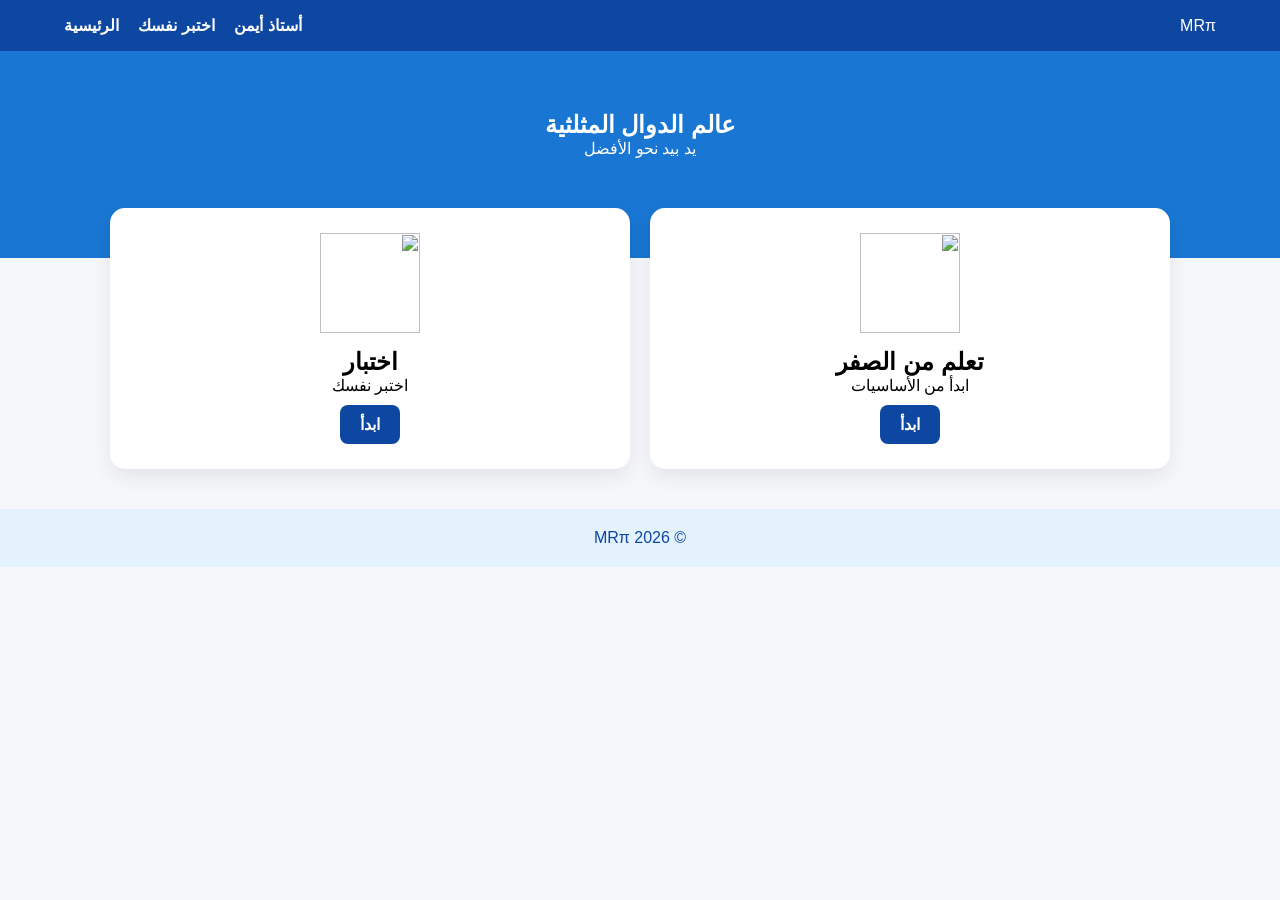
==== index.html @ 332c3191 "Add navigation links and update card images" ====
<!DOCTYPE html>
<html lang="ar" dir="rtl">
<head>
    <meta charset="UTF-8">
    <meta name="viewport" content="width=device-width, initial-scale=1.0">
    <title>MRπ - عالم الدوال المثلثية</title>
    <link rel="stylesheet" href="style.css">
</head>
<body>

<header>
    <div class="logo">MRπ</div>
    <nav>
        <a href="chat.html">أستاذ أيمن</a>
        <a href="test.html">اختبر نفسك</a>
        <a href="index.html">الرئيسية</a>
    </nav>
</header>

<section class="hero-section">
    <div>
        <h1>عالم الدوال المثلثية</h1>
        <p>يد بيد نحو الأفضل</p>
    </div>
</section>

<div class="cards-container">
    <div class="card">
        <img src="https://cdn-icons-png.flaticon.com/512/2436/2436636.png">
        <h2>تعلم من الصفر</h2>
        <p>ابدأ من الأساسيات</p>
        <a class="btn" href="learn.html">ابدأ</a>
    </div>

    <div class="card">
        <img src="https://cdn-icons-png.flaticon.com/512/3407/3407024.png">
        <h2>اختبار</h2>
        <p>اختبر نفسك</p>
        <a class="btn" href="test.html">ابدأ</a>
    </div>
</div>

<footer>
    <p>© 2026 MRπ</p>
</footer>

</body>
</html>
---- style.css ----
/* إعدادات الألوان المتناسقة */
:root {
    --blue-dark: #0d47a1;
    --blue-main: #1976d2;
    --blue-light: #f0f7ff;
    --white: #ffffff;
}

/* التنسيق الأساسي */
*, *::before, *::after {
    box-sizing: border-box;
    margin: 0;
    padding: 0;
}

body {
    font-family: sans-serif;
    background: #f5f7fa;
    direction: rtl;
    min-height: 100vh;
}

/* الهيدر وقائمة التنقل */
header { 
    background-color: var(--blue-dark); 
    color: white; 
    padding: 1rem 5%; 
    display: flex; 
    justify-content: space-between; 
    align-items: center; 
}

header nav a {
    color: white;
    text-decoration: none;
    margin-right: 15px;
    font-weight: bold;
}

/* الصفحة الرئيسية وإصلاح الصور */
.hero-section { 
    background-color: var(--blue-main); 
    color: white; 
    text-align: center; 
    padding: 60px 20px 100px; 
}

.cards-container { 
    display: grid; 
    grid-template-columns: repeat(auto-fit, minmax(250px, 1fr)); 
    gap: 20px; 
    max-width: 1100px; 
    margin: -50px auto 40px; 
    padding: 0 20px; 
}

.card { 
    background: var(--white); 
    border-radius: 15px; 
    padding: 25px; 
    text-align: center; 
    box-shadow: 0 8px 20px rgba(0,0,0,0.08); 
}

/* تحجيم الصور في الكروت */
.card img {
    width: 100px;
    height: 100px;
    object-fit: contain;
    margin-bottom: 15px;
}

.btn { 
    background-color: var(--blue-dark); 
    color: white; 
    padding: 10px 20px; 
    border-radius: 8px; 
    text-decoration: none; 
    display: inline-block; 
    margin-top: 10px; 
    font-weight: bold;
    border: none;
    cursor: pointer;
}

/* صفحة التعلم والمحاكي */
.main-container { max-width: 1100px; margin: 20px auto; padding: 0 15px; }

.visualizer-container { 
    background: var(--white); 
    padding: 20px; 
    border-radius: 15px; 
    box-shadow: 0 4px 15px rgba(0,0,0,0.1); 
    text-align: center; 
}

.coordinate-system { 
    width: 250px; 
    height: 250px; 
    border: 2px solid #333; 
    border-radius: 50%; 
    position: relative; 
    margin: 30px auto; 
}

.axis { position: absolute; background: #000; }
.x-axis { width: 100%; height: 2px; top: 50%; left: 0; }
.y-axis { width: 2px; height: 100%; left: 50%; top: 0; }

.vector { 
    width: 50%; 
    height: 4px; 
    background: #d32f2f; 
    position: absolute; 
    top: 50%; 
    left: 50%; 
    transform-origin: left center; 
    transform: translateY(-50%) rotate(0deg);
}

.slider-box { width: 80%; margin: 20px auto; }
input[type="range"] { width: 100%; cursor: pointer; }
.slider-labels { 
    display: flex; 
    justify-content: space-between; 
    direction: ltr; 
    margin-top: 10px; 
    font-size: 14px;
}

.label { position: absolute; font-weight: bold; color: var(--blue-dark); }
.p0 { right: -30px; top: 45%; }
.p90 { top: -25px; left: 45%; }
.p180 { left: -35px; top: 45%; }
.p270 { bottom: -25px; left: 45%; }

/* قوانين استخراج الدوال */
.math-relations { margin: 20px 0; }
.rel-card {
    background: white;
    margin-bottom: 10px;
    padding: 15px;
    border-radius: 10px;
    border-right: 8px solid;
    text-align: left;
    direction: ltr;
}
.blue-border { border-color: #1976d2; }
.orange-border { border-color: #f57c00; }
.purple-border { border-color: #8e24aa; }

.laws-grid { 
    display: grid; 
    grid-template-columns: repeat(auto-fit, minmax(140px, 1fr)); 
    gap: 10px; 
}
.law-card { padding: 15px; border-radius: 8px; color: white; text-align: center; }
.blue { background: #1976d2; } .orange { background: #f57c00; } .purple { background: #8e24aa; }
.red { background: #e53935; } .green { background: #43a047; } .teal { background: #00897b; }

/* الفوتر */
footer { text-align: center; padding: 20px; background: #e3f2fd; color: var(--blue-dark); margin-top: 30px; }
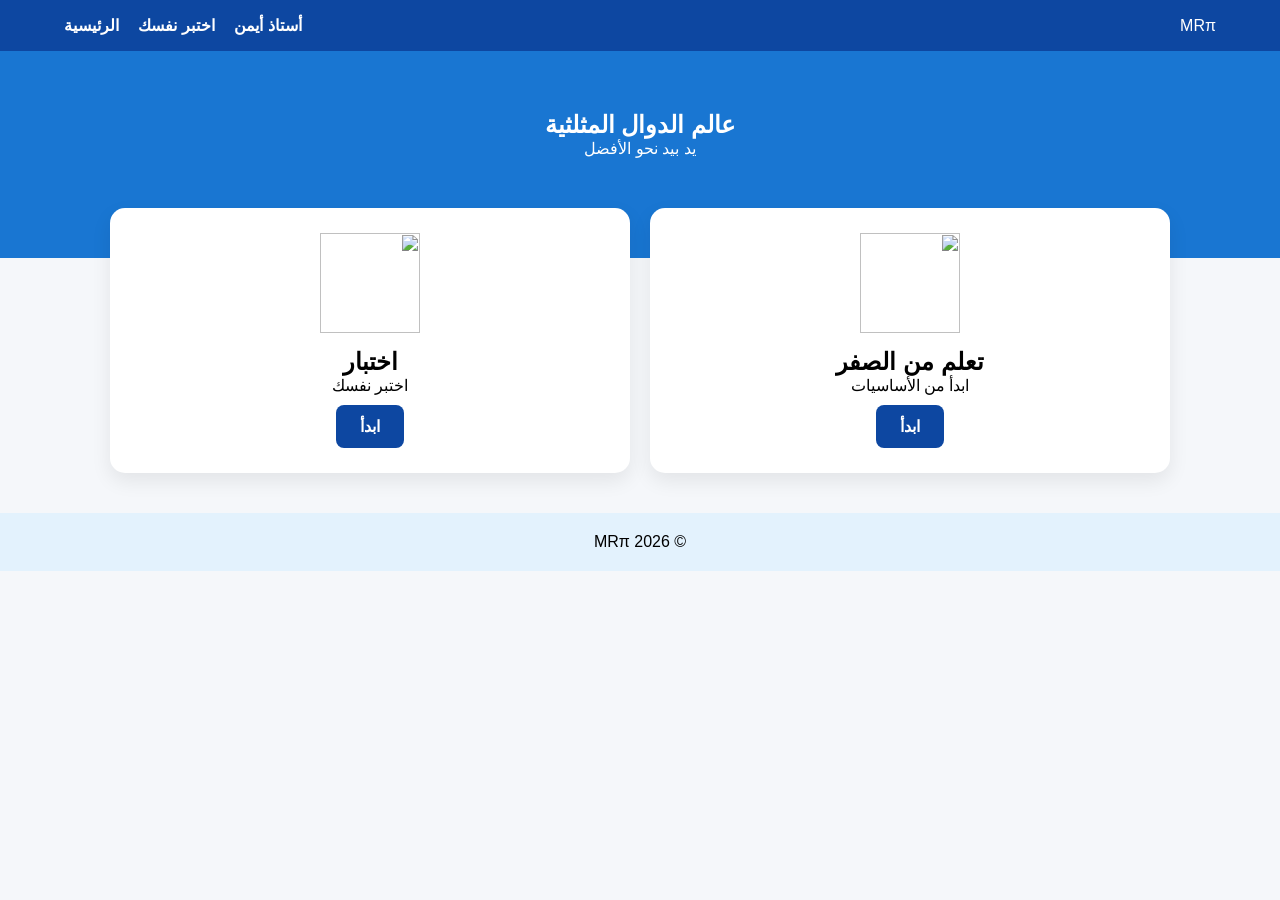
==== commit db1102c8: "Update index.html" ====
--- a/index.html
+++ b/index.html
@@ -40,9 +40,7 @@
     </div>
 </div>
 
-<footer>
-    <p>© 2026 MRπ</p>
-</footer>
+<footer><p>© 2026 MRπ</p></footer>
 
 </body>
 </html>
--- a/style.css
+++ b/style.css
@@ -62,7 +62,7 @@
     box-shadow: 0 8px 20px rgba(0,0,0,0.08); 
 }
 
-/* تحجيم الصور في الكروت */
+/* تحجيم الصور في الكروت لمنع تمددها */
 .card img {
     width: 100px;
     height: 100px;
@@ -73,7 +73,7 @@
 .btn { 
     background-color: var(--blue-dark); 
     color: white; 
-    padding: 10px 20px; 
+    padding: 12px 24px; 
     border-radius: 8px; 
     text-decoration: none; 
     display: inline-block; 
@@ -95,12 +95,9 @@
 }
 
 .coordinate-system { 
-    width: 250px; 
-    height: 250px; 
-    border: 2px solid #333; 
-    border-radius: 50%; 
-    position: relative; 
-    margin: 30px auto; 
+    width: 250px; height: 250px; 
+    border: 2px solid #333; border-radius: 50%; 
+    position: relative; margin: 30px auto; 
 }
 
 .axis { position: absolute; background: #000; }
@@ -108,25 +105,15 @@
 .y-axis { width: 2px; height: 100%; left: 50%; top: 0; }
 
 .vector { 
-    width: 50%; 
-    height: 4px; 
-    background: #d32f2f; 
-    position: absolute; 
-    top: 50%; 
-    left: 50%; 
+    width: 50%; height: 4px; background: #d32f2f; 
+    position: absolute; top: 50%; left: 50%; 
     transform-origin: left center; 
     transform: translateY(-50%) rotate(0deg);
 }
 
 .slider-box { width: 80%; margin: 20px auto; }
 input[type="range"] { width: 100%; cursor: pointer; }
-.slider-labels { 
-    display: flex; 
-    justify-content: space-between; 
-    direction: ltr; 
-    margin-top: 10px; 
-    font-size: 14px;
-}
+.slider-labels { display: flex; justify-content: space-between; direction: ltr; margin-top: 10px; font-size: 14px; }
 
 .label { position: absolute; font-weight: bold; color: var(--blue-dark); }
 .p0 { right: -30px; top: 45%; }
@@ -137,26 +124,52 @@
 /* قوانين استخراج الدوال */
 .math-relations { margin: 20px 0; }
 .rel-card {
-    background: white;
-    margin-bottom: 10px;
-    padding: 15px;
-    border-radius: 10px;
-    border-right: 8px solid;
-    text-align: left;
-    direction: ltr;
+    background: white; margin-bottom: 10px; padding: 15px;
+    border-radius: 10px; border-right: 8px solid;
+    text-align: left; direction: ltr;
 }
 .blue-border { border-color: #1976d2; }
 .orange-border { border-color: #f57c00; }
 .purple-border { border-color: #8e24aa; }
 
-.laws-grid { 
-    display: grid; 
-    grid-template-columns: repeat(auto-fit, minmax(140px, 1fr)); 
-    gap: 10px; 
-}
+.laws-grid { display: grid; grid-template-columns: repeat(auto-fit, minmax(140px, 1fr)); gap: 10px; }
 .law-card { padding: 15px; border-radius: 8px; color: white; text-align: center; }
 .blue { background: #1976d2; } .orange { background: #f57c00; } .purple { background: #8e24aa; }
 .red { background: #e53935; } .green { background: #43a047; } .teal { background: #00897b; }
 
-/* الفوتر */
-footer { text-align: center; padding: 20px; background: #e3f2fd; color: var(--blue-dark); margin-top: 30px; }
+/* تنسيق الاختبار (معدل لزيادة التباعد) */
+.options-grid {
+    display: flex;
+    flex-direction: column;
+    gap: 15px; /* مسافة كبيرة بين الإجابات */
+    margin-top: 25px;
+    max-width: 450px;
+    margin-left: auto;
+    margin-right: auto;
+}
+
+.quiz-option-btn {
+    background: var(--blue-light);
+    color: var(--blue-dark);
+    border: 2px solid var(--blue-main);
+    padding: 18px; /* مساحة ضغط واسعة */
+    border-radius: 12px;
+    font-size: 18px;
+    font-weight: bold;
+    cursor: pointer;
+    transition: 0.2s;
+}
+
+.quiz-option-btn:hover {
+    background: var(--blue-main);
+    color: white;
+}
+
+/* تنسيق الدردشة */
+.chat-box { height: 400px; overflow-y: auto; padding: 10px; display: flex; flex-direction: column; gap: 10px; }
+.ai-msg { background: #e3f2fd; align-self: flex-start; padding: 10px; border-radius: 10px; }
+.user-msg { background: var(--blue-main); color: white; align-self: flex-end; padding: 10px; border-radius: 10px; }
+.chat-input-area { display: flex; gap: 10px; margin-top: 15px; }
+.chat-input-area input { flex: 1; padding: 10px; border-radius: 5px; border: 1px solid #ccc; }
+
+footer { text-align: center; padding: 20px; background: #e3f2fd; margin-top: 30px; }
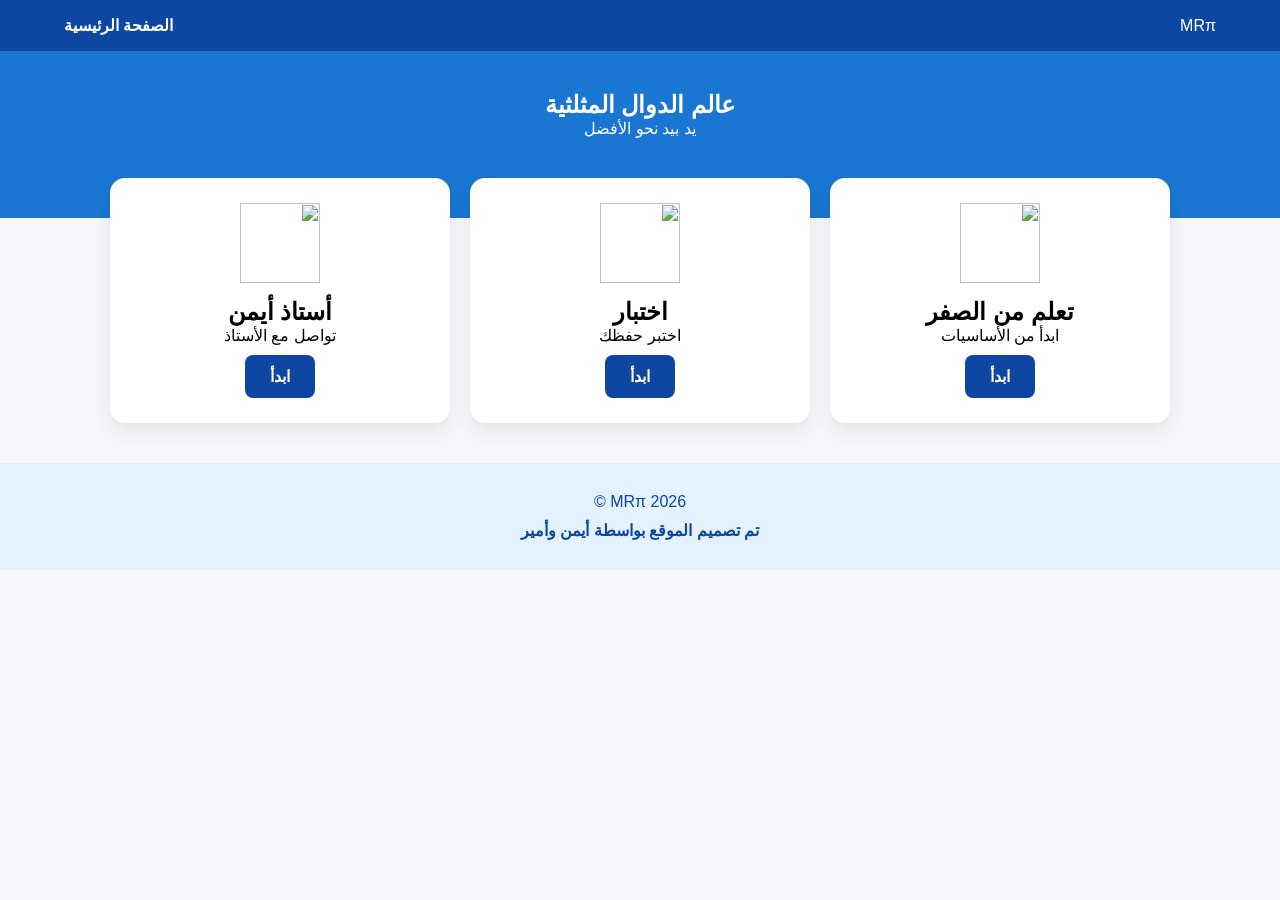
==== commit 96123d76: "Update index.html" ====
--- a/index.html
+++ b/index.html
@@ -11,17 +11,13 @@
 <header>
     <div class="logo">MRπ</div>
     <nav>
-        <a href="chat.html">أستاذ أيمن</a>
-        <a href="test.html">اختبر نفسك</a>
-        <a href="index.html">الرئيسية</a>
+        <a href="index.html">الصفحة الرئيسية</a>
     </nav>
 </header>
 
 <section class="hero-section">
-    <div>
-        <h1>عالم الدوال المثلثية</h1>
-        <p>يد بيد نحو الأفضل</p>
-    </div>
+    <h1>عالم الدوال المثلثية</h1>
+    <p>يد بيد نحو الأفضل</p>
 </section>
 
 <div class="cards-container">
@@ -35,12 +31,22 @@
     <div class="card">
         <img src="https://cdn-icons-png.flaticon.com/512/3407/3407024.png">
         <h2>اختبار</h2>
-        <p>اختبر نفسك</p>
+        <p>اختبر حفظك</p>
         <a class="btn" href="test.html">ابدأ</a>
+    </div>
+
+    <div class="card">
+        <img src="https://cdn-icons-png.flaticon.com/512/1995/1995531.png">
+        <h2>أستاذ أيمن</h2>
+        <p>تواصل مع الأستاذ</p>
+        <a class="btn" href="chat.html">ابدأ</a>
     </div>
 </div>
 
-<footer><p>© 2026 MRπ</p></footer>
+<footer>
+    <p>MRπ 2026 ©</p>
+    <p style="margin-top: 10px; font-weight: bold;">تم تصميم الموقع بواسطة أيمن وأمير</p>
+</footer>
 
 </body>
 </html>
--- a/style.css
+++ b/style.css
@@ -1,4 +1,3 @@
-/* إعدادات الألوان المتناسقة */
 :root {
     --blue-dark: #0d47a1;
     --blue-main: #1976d2;
@@ -6,170 +5,67 @@
     --white: #ffffff;
 }
 
-/* التنسيق الأساسي */
-*, *::before, *::after {
-    box-sizing: border-box;
-    margin: 0;
-    padding: 0;
+*, *::before, *::after { box-sizing: border-box; margin: 0; padding: 0; }
+body { font-family: sans-serif; background: #f5f7fa; direction: rtl; min-height: 100vh; }
+
+header { 
+    background-color: var(--blue-dark); color: white; padding: 1rem 5%; 
+    display: flex; justify-content: space-between; align-items: center; 
 }
+header nav a { color: white; text-decoration: none; margin-right: 15px; font-weight: bold; }
 
-body {
-    font-family: sans-serif;
-    background: #f5f7fa;
-    direction: rtl;
-    min-height: 100vh;
-}
+.hero-section { background-color: var(--blue-main); color: white; text-align: center; padding: 40px 20px 80px; }
 
-/* الهيدر وقائمة التنقل */
-header { 
-    background-color: var(--blue-dark); 
-    color: white; 
-    padding: 1rem 5%; 
-    display: flex; 
-    justify-content: space-between; 
-    align-items: center; 
-}
-
-header nav a {
-    color: white;
-    text-decoration: none;
-    margin-right: 15px;
-    font-weight: bold;
-}
-
-/* الصفحة الرئيسية وإصلاح الصور */
-.hero-section { 
-    background-color: var(--blue-main); 
-    color: white; 
-    text-align: center; 
-    padding: 60px 20px 100px; 
-}
-
+/* حاوية الأزرار في الصفحة الرئيسية (3 كروت) */
 .cards-container { 
     display: grid; 
-    grid-template-columns: repeat(auto-fit, minmax(250px, 1fr)); 
-    gap: 20px; 
-    max-width: 1100px; 
-    margin: -50px auto 40px; 
-    padding: 0 20px; 
+    grid-template-columns: repeat(auto-fit, minmax(280px, 1fr)); 
+    gap: 20px; max-width: 1100px; margin: -40px auto 40px; padding: 0 20px; 
 }
 
 .card { 
-    background: var(--white); 
-    border-radius: 15px; 
-    padding: 25px; 
-    text-align: center; 
-    box-shadow: 0 8px 20px rgba(0,0,0,0.08); 
+    background: var(--white); border-radius: 15px; padding: 25px; 
+    text-align: center; box-shadow: 0 8px 20px rgba(0,0,0,0.08); 
+}
+.card img { width: 80px; height: 80px; object-fit: contain; margin-bottom: 15px; }
+
+.btn { 
+    background-color: var(--blue-dark); color: white; padding: 12px 25px; 
+    border-radius: 8px; text-decoration: none; display: inline-block; 
+    margin-top: 10px; font-weight: bold; border: none; cursor: pointer; 
 }
 
-/* تحجيم الصور في الكروت لمنع تمددها */
-.card img {
-    width: 100px;
-    height: 100px;
-    object-fit: contain;
-    margin-bottom: 15px;
+/* تنسيق الجدول الجديد */
+.values-table {
+    width: 100%; border-collapse: collapse; margin: 25px 0;
+    background: white; border-radius: 10px; overflow: hidden;
+    box-shadow: 0 4px 10px rgba(0,0,0,0.05); text-align: center;
 }
+.values-table th { background: var(--blue-main); color: white; padding: 12px; }
+.values-table td { padding: 10px; border-bottom: 1px solid #eee; font-weight: bold; }
+.values-table tr:nth-child(even) { background: #f9f9f9; }
 
-.btn { 
-    background-color: var(--blue-dark); 
-    color: white; 
-    padding: 12px 24px; 
-    border-radius: 8px; 
-    text-decoration: none; 
-    display: inline-block; 
-    margin-top: 10px; 
-    font-weight: bold;
-    border: none;
-    cursor: pointer;
+/* المحاكي والقوانين */
+.main-container { max-width: 1100px; margin: 20px auto; padding: 0 15px; }
+.visualizer-container { 
+    background: var(--white); padding: 25px; border-radius: 15px; 
+    box-shadow: 0 4px 15px rgba(0,0,0,0.1); text-align: center; 
 }
-
-/* صفحة التعلم والمحاكي */
-.main-container { max-width: 1100px; margin: 20px auto; padding: 0 15px; }
-
-.visualizer-container { 
-    background: var(--white); 
-    padding: 20px; 
-    border-radius: 15px; 
-    box-shadow: 0 4px 15px rgba(0,0,0,0.1); 
-    text-align: center; 
+.coordinate-system { 
+    width: 220px; height: 220px; border: 2px solid #333; border-radius: 50%; 
+    position: relative; margin: 20px auto; 
 }
-
-.coordinate-system { 
-    width: 250px; height: 250px; 
-    border: 2px solid #333; border-radius: 50%; 
-    position: relative; margin: 30px auto; 
-}
-
 .axis { position: absolute; background: #000; }
 .x-axis { width: 100%; height: 2px; top: 50%; left: 0; }
 .y-axis { width: 2px; height: 100%; left: 50%; top: 0; }
-
 .vector { 
-    width: 50%; height: 4px; background: #d32f2f; 
-    position: absolute; top: 50%; left: 50%; 
-    transform-origin: left center; 
-    transform: translateY(-50%) rotate(0deg);
+    width: 50%; height: 4px; background: #d32f2f; position: absolute; 
+    top: 50%; left: 50%; transform-origin: left center; transition: 0.3s;
 }
 
-.slider-box { width: 80%; margin: 20px auto; }
-input[type="range"] { width: 100%; cursor: pointer; }
-.slider-labels { display: flex; justify-content: space-between; direction: ltr; margin-top: 10px; font-size: 14px; }
+.math-display { font-size: 20px; color: var(--blue-dark); margin: 15px 0; font-weight: bold; }
 
-.label { position: absolute; font-weight: bold; color: var(--blue-dark); }
-.p0 { right: -30px; top: 45%; }
-.p90 { top: -25px; left: 45%; }
-.p180 { left: -35px; top: 45%; }
-.p270 { bottom: -25px; left: 45%; }
+.laws-grid { display: grid; grid-template-columns: repeat(auto-fit, minmax(140px, 1fr)); gap: 10px; margin-top: 20px; }
+.law-card { padding: 15px; border-radius: 8px; color: white; text-align: center; font-size: 14px; }
 
-/* قوانين استخراج الدوال */
-.math-relations { margin: 20px 0; }
-.rel-card {
-    background: white; margin-bottom: 10px; padding: 15px;
-    border-radius: 10px; border-right: 8px solid;
-    text-align: left; direction: ltr;
-}
-.blue-border { border-color: #1976d2; }
-.orange-border { border-color: #f57c00; }
-.purple-border { border-color: #8e24aa; }
-
-.laws-grid { display: grid; grid-template-columns: repeat(auto-fit, minmax(140px, 1fr)); gap: 10px; }
-.law-card { padding: 15px; border-radius: 8px; color: white; text-align: center; }
-.blue { background: #1976d2; } .orange { background: #f57c00; } .purple { background: #8e24aa; }
-.red { background: #e53935; } .green { background: #43a047; } .teal { background: #00897b; }
-
-/* تنسيق الاختبار (معدل لزيادة التباعد) */
-.options-grid {
-    display: flex;
-    flex-direction: column;
-    gap: 15px; /* مسافة كبيرة بين الإجابات */
-    margin-top: 25px;
-    max-width: 450px;
-    margin-left: auto;
-    margin-right: auto;
-}
-
-.quiz-option-btn {
-    background: var(--blue-light);
-    color: var(--blue-dark);
-    border: 2px solid var(--blue-main);
-    padding: 18px; /* مساحة ضغط واسعة */
-    border-radius: 12px;
-    font-size: 18px;
-    font-weight: bold;
-    cursor: pointer;
-    transition: 0.2s;
-}
-
-.quiz-option-btn:hover {
-    background: var(--blue-main);
-    color: white;
-}
-
-/* تنسيق الدردشة */
-.chat-box { height: 400px; overflow-y: auto; padding: 10px; display: flex; flex-direction: column; gap: 10px; }
-.ai-msg { background: #e3f2fd; align-self: flex-start; padding: 10px; border-radius: 10px; }
-.user-msg { background: var(--blue-main); color: white; align-self: flex-end; padding: 10px; border-radius: 10px; }
-.chat-input-area { display: flex; gap: 10px; margin-top: 15px; }
-.chat-input-area input { flex: 1; padding: 10px; border-radius: 5px; border: 1px solid #ccc; }
-
-footer { text-align: center; padding: 20px; background: #e3f2fd; margin-top: 30px; }
+footer { text-align: center; padding: 30px; background: #e3f2fd; color: var(--blue-dark); margin-top: 40px; }
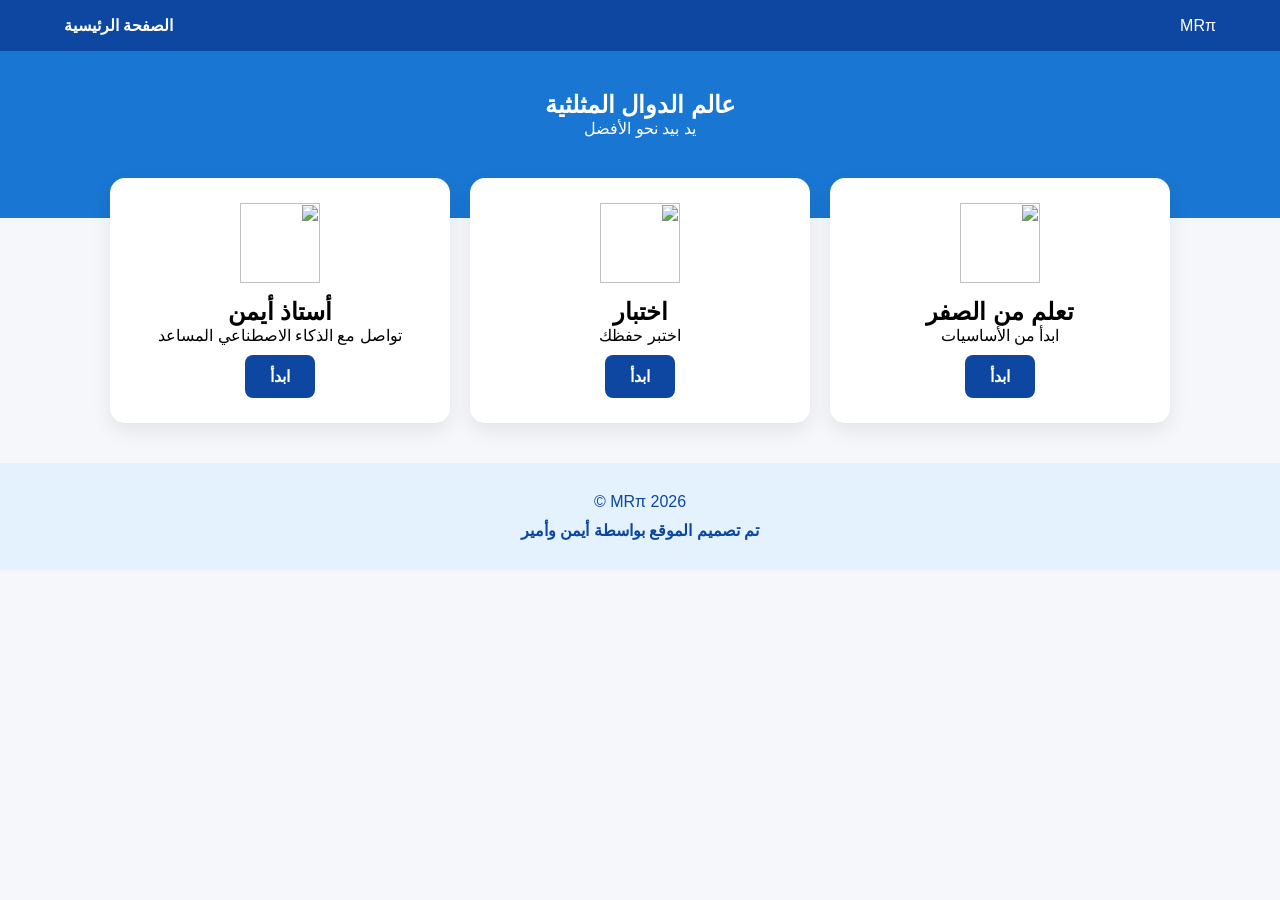
==== commit 4504b3a7: "Update index.html" ====
--- a/index.html
+++ b/index.html
@@ -38,7 +38,7 @@
     <div class="card">
         <img src="https://cdn-icons-png.flaticon.com/512/1995/1995531.png">
         <h2>أستاذ أيمن</h2>
-        <p>تواصل مع الأستاذ</p>
+        <p>تواصل مع الذكاء الاصطناعي المساعد</p>
         <a class="btn" href="chat.html">ابدأ</a>
     </div>
 </div>
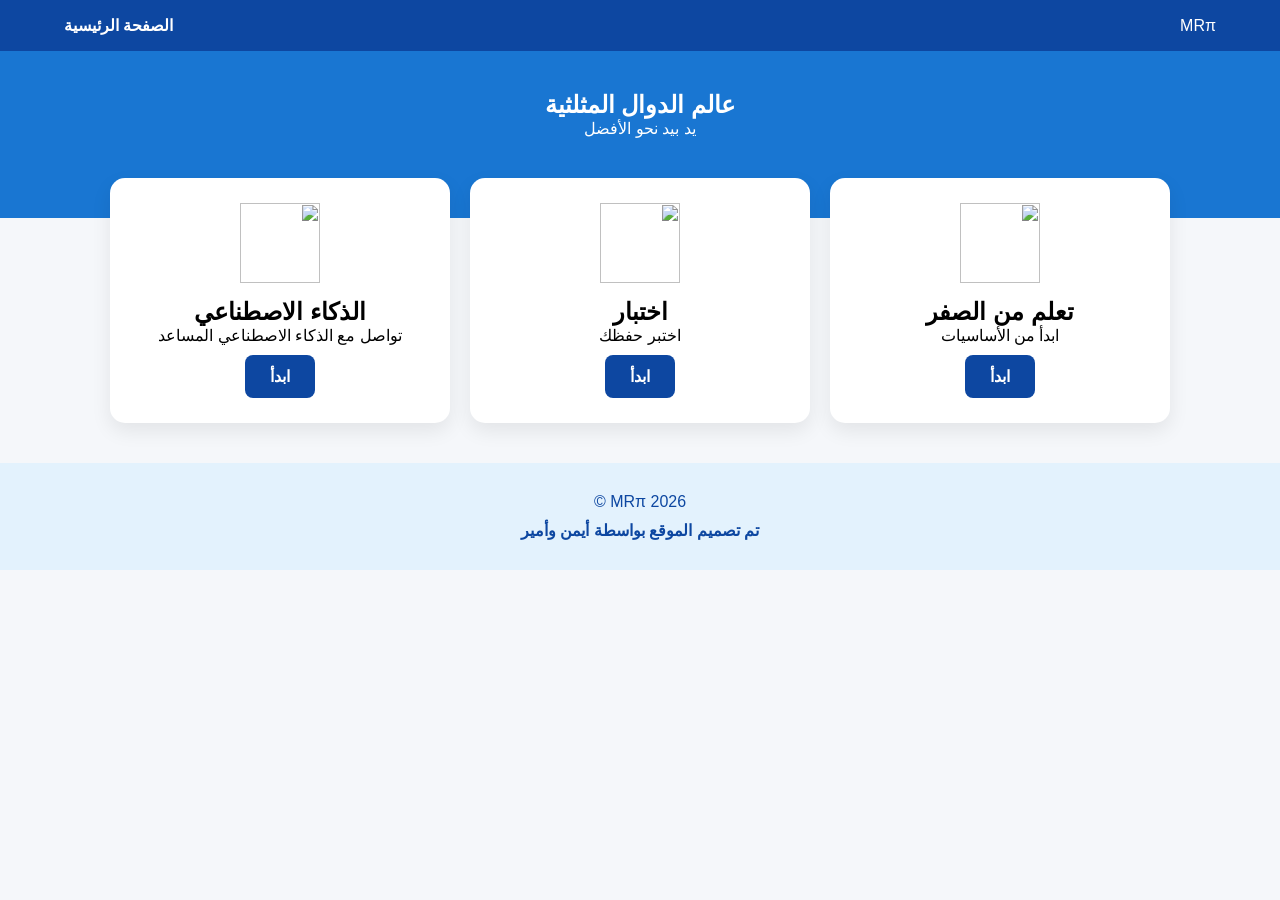
==== commit f8057a4b: "Change header text from 'أستاذ أيمن' to 'الذكاء الاصطناعي'" ====
--- a/index.html
+++ b/index.html
@@ -37,7 +37,7 @@
 
     <div class="card">
         <img src="https://cdn-icons-png.flaticon.com/512/1995/1995531.png">
-        <h2>أستاذ أيمن</h2>
+        <h2>الذكاء الاصطناعي</h2>
         <p>تواصل مع الذكاء الاصطناعي المساعد</p>
         <a class="btn" href="chat.html">ابدأ</a>
     </div>
--- a/style.css
+++ b/style.css
@@ -5,67 +5,230 @@
     --white: #ffffff;
 }
 
-*, *::before, *::after { box-sizing: border-box; margin: 0; padding: 0; }
-body { font-family: sans-serif; background: #f5f7fa; direction: rtl; min-height: 100vh; }
-
+*, *::before, *::after {
+    box-sizing: border-box;
+    margin: 0;
+    padding: 0;
+}
+
+body {
+    font-family: sans-serif;
+    background: #f5f7fa;
+    direction: rtl;
+    min-height: 100vh;
+}
+
+/* ===== الهيدر ===== */
 header { 
-    background-color: var(--blue-dark); color: white; padding: 1rem 5%; 
-    display: flex; justify-content: space-between; align-items: center; 
-}
-header nav a { color: white; text-decoration: none; margin-right: 15px; font-weight: bold; }
-
-.hero-section { background-color: var(--blue-main); color: white; text-align: center; padding: 40px 20px 80px; }
-
-/* حاوية الأزرار في الصفحة الرئيسية (3 كروت) */
+    background-color: var(--blue-dark);
+    color: white;
+    padding: 1rem 5%; 
+    display: flex;
+    justify-content: space-between;
+    align-items: center;
+}
+
+header nav a {
+    color: white;
+    text-decoration: none;
+    margin-right: 15px;
+    font-weight: bold;
+}
+
+/* ===== الصفحة الرئيسية ===== */
+.hero-section {
+    background-color: var(--blue-main);
+    color: white;
+    text-align: center;
+    padding: 40px 20px 80px;
+}
+
 .cards-container { 
     display: grid; 
     grid-template-columns: repeat(auto-fit, minmax(280px, 1fr)); 
-    gap: 20px; max-width: 1100px; margin: -40px auto 40px; padding: 0 20px; 
+    gap: 20px;
+    max-width: 1100px;
+    margin: -40px auto 40px;
+    padding: 0 20px; 
 }
 
 .card { 
-    background: var(--white); border-radius: 15px; padding: 25px; 
-    text-align: center; box-shadow: 0 8px 20px rgba(0,0,0,0.08); 
-}
-.card img { width: 80px; height: 80px; object-fit: contain; margin-bottom: 15px; }
+    background: var(--white);
+    border-radius: 15px;
+    padding: 25px; 
+    text-align: center;
+    box-shadow: 0 8px 20px rgba(0,0,0,0.08); 
+}
+
+.card img {
+    width: 80px;
+    height: 80px;
+    object-fit: contain;
+    margin-bottom: 15px;
+}
 
 .btn { 
-    background-color: var(--blue-dark); color: white; padding: 12px 25px; 
-    border-radius: 8px; text-decoration: none; display: inline-block; 
-    margin-top: 10px; font-weight: bold; border: none; cursor: pointer; 
-}
-
-/* تنسيق الجدول الجديد */
+    background-color: var(--blue-dark);
+    color: white;
+    padding: 12px 25px; 
+    border-radius: 8px;
+    text-decoration: none;
+    display: inline-block; 
+    margin-top: 10px;
+    font-weight: bold;
+    border: none;
+    cursor: pointer; 
+}
+
+/* ===== الجداول ===== */
 .values-table {
-    width: 100%; border-collapse: collapse; margin: 25px 0;
-    background: white; border-radius: 10px; overflow: hidden;
-    box-shadow: 0 4px 10px rgba(0,0,0,0.05); text-align: center;
-}
-.values-table th { background: var(--blue-main); color: white; padding: 12px; }
-.values-table td { padding: 10px; border-bottom: 1px solid #eee; font-weight: bold; }
-.values-table tr:nth-child(even) { background: #f9f9f9; }
-
-/* المحاكي والقوانين */
-.main-container { max-width: 1100px; margin: 20px auto; padding: 0 15px; }
+    width: 100%;
+    border-collapse: collapse;
+    margin: 25px 0;
+    background: white;
+    border-radius: 10px;
+    overflow: hidden;
+    box-shadow: 0 4px 10px rgba(0,0,0,0.05);
+    text-align: center;
+}
+
+.values-table th {
+    background: var(--blue-main);
+    color: white;
+    padding: 12px;
+}
+
+.values-table td {
+    padding: 10px;
+    border-bottom: 1px solid #eee;
+    font-weight: bold;
+}
+
+.values-table tr:nth-child(even) {
+    background: #f9f9f9;
+}
+
+/* ===== المحاكي ===== */
+.main-container {
+    max-width: 1100px;
+    margin: 20px auto;
+    padding: 0 15px;
+}
+
 .visualizer-container { 
-    background: var(--white); padding: 25px; border-radius: 15px; 
-    box-shadow: 0 4px 15px rgba(0,0,0,0.1); text-align: center; 
-}
+    background: var(--white);
+    padding: 25px;
+    border-radius: 15px; 
+    box-shadow: 0 4px 15px rgba(0,0,0,0.1);
+    text-align: center; 
+}
+
 .coordinate-system { 
-    width: 220px; height: 220px; border: 2px solid #333; border-radius: 50%; 
-    position: relative; margin: 20px auto; 
-}
-.axis { position: absolute; background: #000; }
-.x-axis { width: 100%; height: 2px; top: 50%; left: 0; }
-.y-axis { width: 2px; height: 100%; left: 50%; top: 0; }
+    width: 220px;
+    height: 220px;
+    border: 2px solid #333;
+    border-radius: 50%; 
+    position: relative;
+    margin: 20px auto; 
+}
+
+.axis {
+    position: absolute;
+    background: #000;
+}
+
+.x-axis {
+    width: 100%;
+    height: 2px;
+    top: 50%;
+    left: 0;
+}
+
+.y-axis {
+    width: 2px;
+    height: 100%;
+    left: 50%;
+    top: 0;
+}
+
 .vector { 
-    width: 50%; height: 4px; background: #d32f2f; position: absolute; 
-    top: 50%; left: 50%; transform-origin: left center; transition: 0.3s;
-}
-
-.math-display { font-size: 20px; color: var(--blue-dark); margin: 15px 0; font-weight: bold; }
-
-.laws-grid { display: grid; grid-template-columns: repeat(auto-fit, minmax(140px, 1fr)); gap: 10px; margin-top: 20px; }
-.law-card { padding: 15px; border-radius: 8px; color: white; text-align: center; font-size: 14px; }
-
-footer { text-align: center; padding: 30px; background: #e3f2fd; color: var(--blue-dark); margin-top: 40px; }
+    width: 50%;
+    height: 4px;
+    background: #d32f2f;
+    position: absolute; 
+    top: 50%;
+    left: 50%;
+    transform-origin: left center;
+    transition: 0.3s;
+}
+
+.math-display {
+    font-size: 20px;
+    color: var(--blue-dark);
+    margin: 15px 0;
+    font-weight: bold;
+}
+
+.laws-grid {
+    display: grid;
+    grid-template-columns: repeat(auto-fit, minmax(140px, 1fr));
+    gap: 10px;
+    margin-top: 20px;
+}
+
+.law-card {
+    padding: 15px;
+    border-radius: 8px;
+    color: white;
+    text-align: center;
+    font-size: 14px;
+}
+
+/* ===== الفوتر ===== */
+footer {
+    text-align: center;
+    padding: 30px;
+    background: #e3f2fd;
+    color: var(--blue-dark);
+    margin-top: 40px;
+}
+
+/* ===== 🔥 إصلاح الشات (المهم) ===== */
+.message {
+    margin: 8px 0;
+    padding: 10px 14px;
+    border-radius: 12px;
+    max-width: 85%;
+    white-space: pre-wrap;      /* مهم جداً للنص الطويل */
+    word-break: break-word;     /* يكسر الكلمات الطويلة */
+    overflow-wrap: break-word;   /* دعم إضافي */
+    line-height: 1.6;
+}
+
+/* رسائل المستخدم */
+.user-msg {
+    background: #1976d2;
+    color: white;
+    align-self: flex-end;
+}
+
+/* رسائل البوت */
+.bot-msg {
+    background: #e0e0e0;
+    color: #000;
+    align-self: flex-start;
+    max-height: 400px;
+    overflow-y: auto;
+}
+
+/* صندوق الشات */
+#chatBox {
+    display: flex;
+    flex-direction: column;
+    overflow-y: auto;
+}
+
+/* تحسين عام */
+body {
+    -webkit-font-smoothing: antialiased;
+}
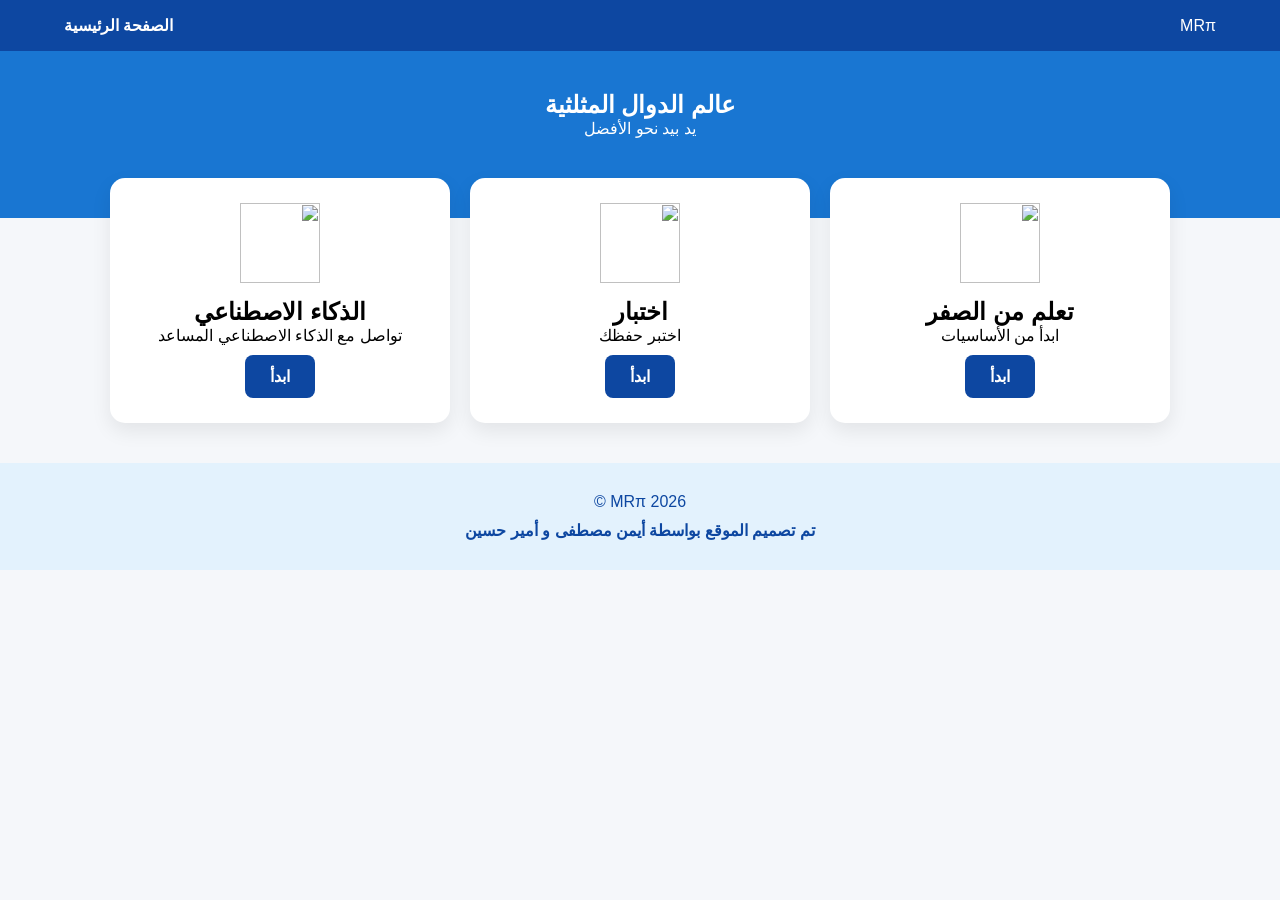
==== commit c2174a3a: "Update footer text with full names" ====
--- a/index.html
+++ b/index.html
@@ -45,7 +45,7 @@
 
 <footer>
     <p>MRπ 2026 ©</p>
-    <p style="margin-top: 10px; font-weight: bold;">تم تصميم الموقع بواسطة أيمن وأمير</p>
+    <p style="margin-top: 10px; font-weight: bold;">تم تصميم الموقع بواسطة أيمن مصطفى و أمير حسين</p>
 </footer>
 
 </body>
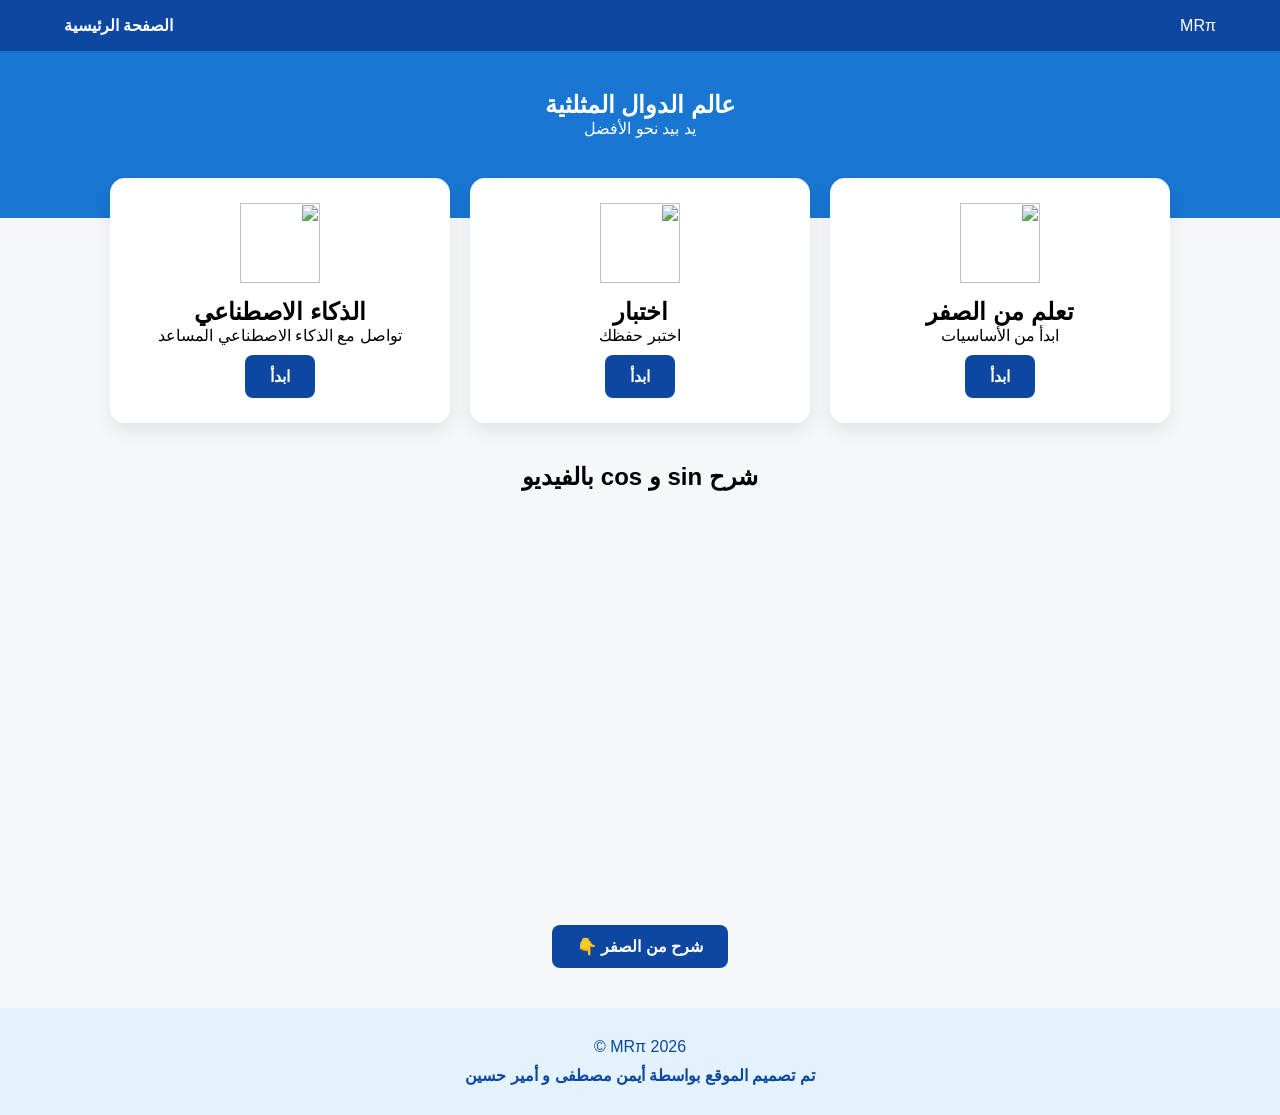
==== commit b985c17a: "Update index.html" ====
--- a/index.html
+++ b/index.html
@@ -43,6 +43,24 @@
     </div>
 </div>
 
+<!-- 🔥 فيديو تعليمي -->
+<section style="max-width:900px; margin:40px auto; text-align:center;">
+    <h2>شرح sin و cos بالفيديو</h2>
+
+    <iframe width="100%" height="400"
+        src="https://www.youtube.com/embed/9Q1j9d3Zq4M"
+        frameborder="0"
+        allowfullscreen
+        style="border-radius:15px;">
+    </iframe>
+
+    <div style="margin-top:20px;">
+        <a href="learn.html#basic-explain" class="btn">
+            شرح من الصفر 👇
+        </a>
+    </div>
+</section>
+
 <footer>
     <p>MRπ 2026 ©</p>
     <p style="margin-top: 10px; font-weight: bold;">تم تصميم الموقع بواسطة أيمن مصطفى و أمير حسين</p>
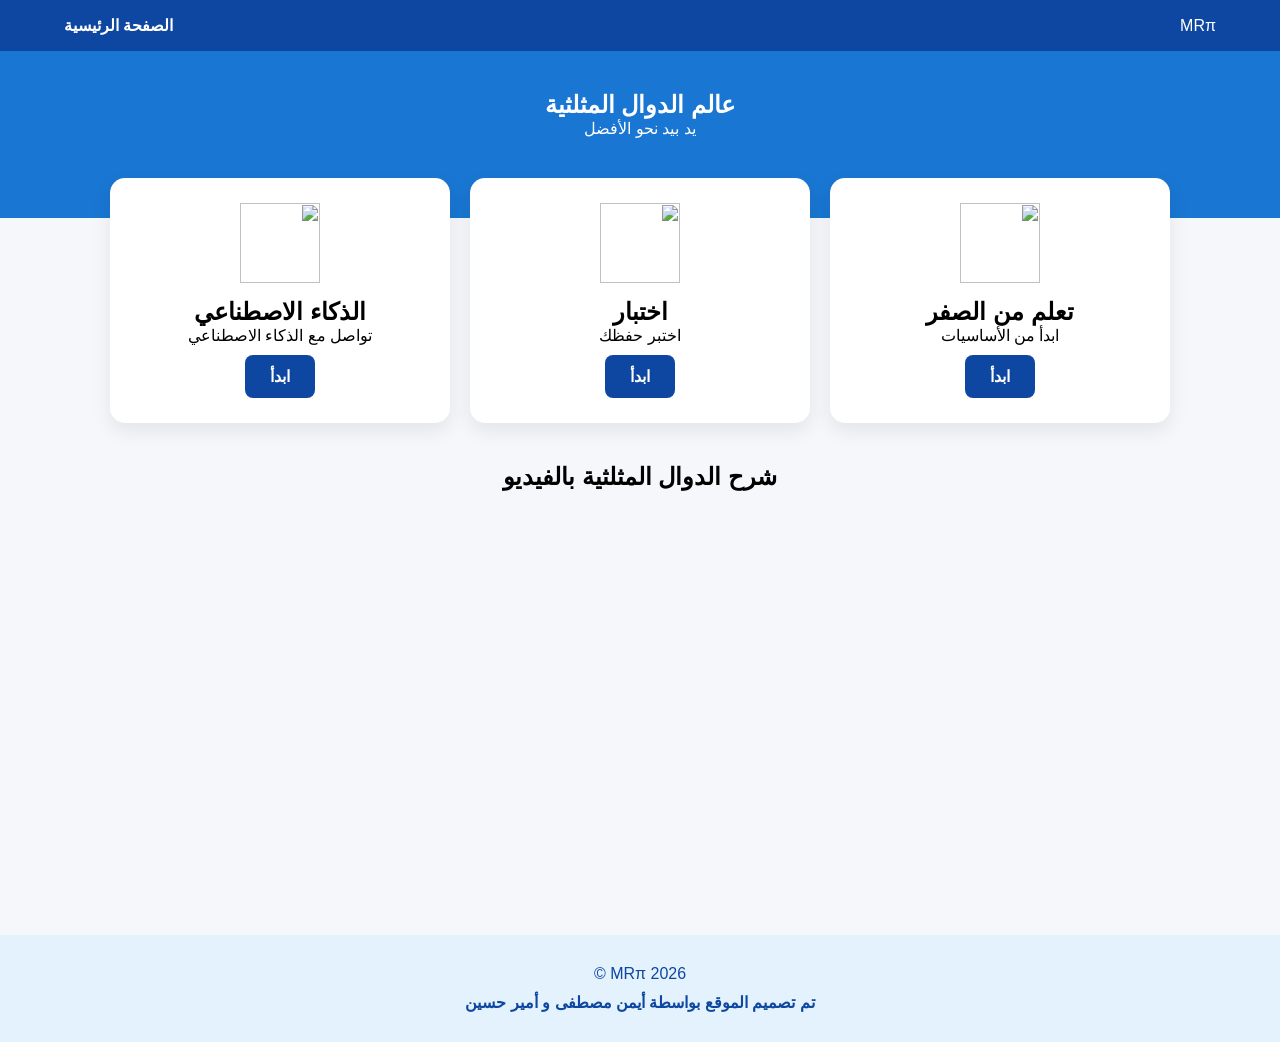
==== commit c40426cf: "Update index.html" ====
--- a/index.html
+++ b/index.html
@@ -38,32 +38,28 @@
     <div class="card">
         <img src="https://cdn-icons-png.flaticon.com/512/1995/1995531.png">
         <h2>الذكاء الاصطناعي</h2>
-        <p>تواصل مع الذكاء الاصطناعي المساعد</p>
+        <p>تواصل مع الذكاء الاصطناعي</p>
         <a class="btn" href="chat.html">ابدأ</a>
     </div>
 </div>
 
-<!-- 🔥 فيديو تعليمي -->
+<!-- 🔥 الفيديو -->
 <section style="max-width:900px; margin:40px auto; text-align:center;">
-    <h2>شرح sin و cos بالفيديو</h2>
+    <h2>شرح الدوال المثلثية بالفيديو</h2>
 
     <iframe width="100%" height="400"
-        src="https://www.youtube.com/embed/9Q1j9d3Zq4M"
+        src="https://www.youtube.com/embed/fWZ-H-1OJ_Q"
         frameborder="0"
         allowfullscreen
         style="border-radius:15px;">
     </iframe>
-
-    <div style="margin-top:20px;">
-        <a href="learn.html#basic-explain" class="btn">
-            شرح من الصفر 👇
-        </a>
-    </div>
 </section>
 
 <footer>
     <p>MRπ 2026 ©</p>
-    <p style="margin-top: 10px; font-weight: bold;">تم تصميم الموقع بواسطة أيمن مصطفى و أمير حسين</p>
+    <p style="margin-top: 10px; font-weight: bold;">
+        تم تصميم الموقع بواسطة أيمن مصطفى و أمير حسين
+    </p>
 </footer>
 
 </body>
